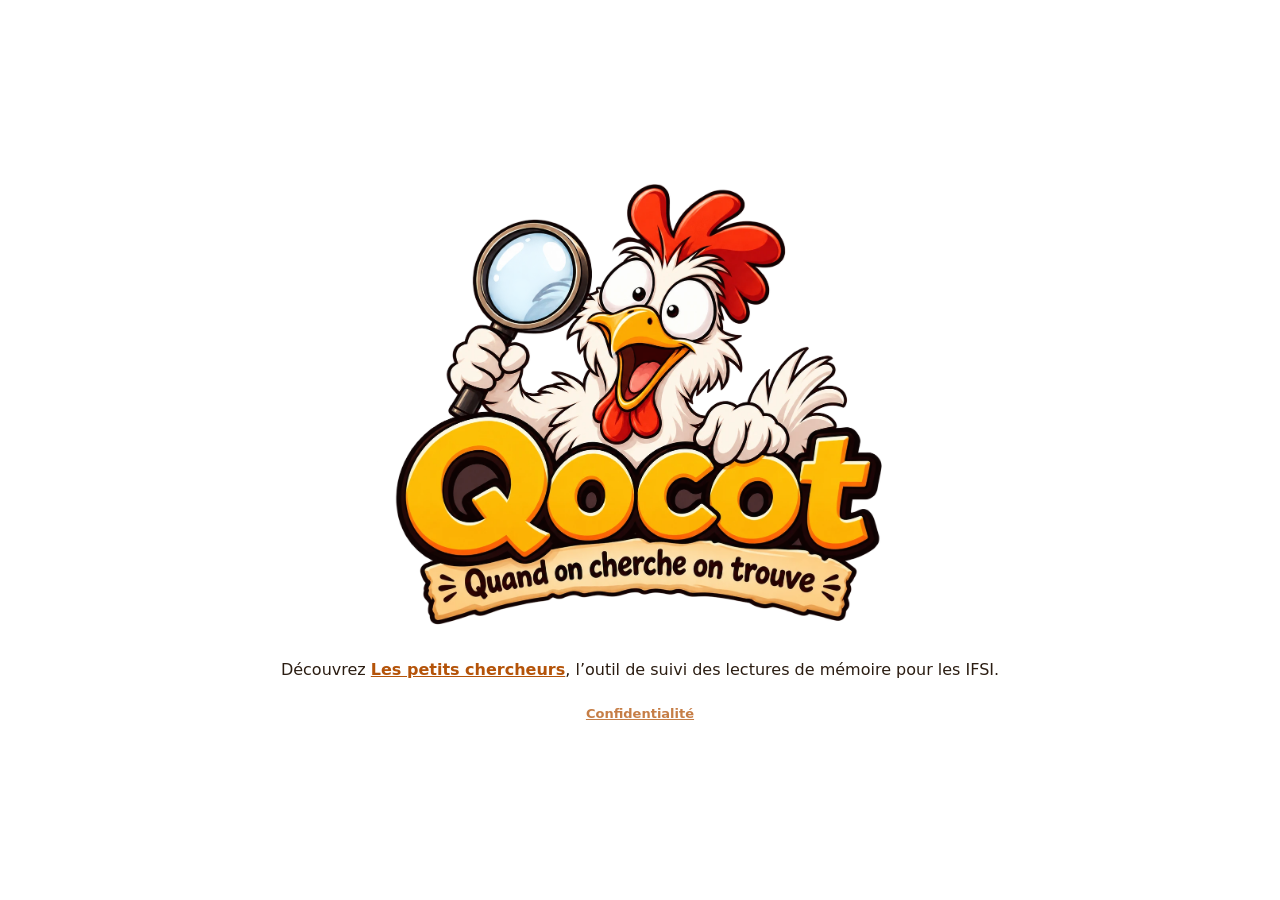
==== accueil-qocot/index.html @ 95ea184d "Page d'accueil de qocot.eu (logo) prête à être déposée Co-Authored-By: Claude Sonnet 5.5 <noreply@an" ====
<!doctype html>
<html lang="fr">
<head>
<meta charset="utf-8">
<meta name="viewport" content="width=device-width, initial-scale=1">
<title>Qocot – Quand on cherche on trouve</title>
<meta name="description" content="Qocot : outils pour chercher, lire et trouver. Quand on cherche on trouve.">
<link rel="icon" href="qocot.webp" type="image/webp">
<style>
  :root { --bg: #ffffff; --tx: #2b1d12; --lien: #b45309; }
  @media (prefers-color-scheme: dark) { :root { --bg: #1b1410; --tx: #f5e9dc; --lien: #fbbf24; } }
  html, body { margin: 0; min-height: 100%; background: var(--bg); color: var(--tx); font: 16px/1.5 system-ui, -apple-system, "Segoe UI", Roboto, sans-serif; }
  main { min-height: 100vh; box-sizing: border-box; padding: 24px 16px; display: flex; flex-direction: column; align-items: center; justify-content: center; gap: 22px; text-align: center; }
  img { display: block; width: min(560px, 90vw); height: auto; background: #fff; border-radius: 24px; padding: 8px; }
  a { color: var(--lien); font-weight: 600; }
  p { margin: 0; }
  footer { font-size: 13px; opacity: .75; }
</style>
</head>
<body>
<main>
  <img src="qocot.webp" alt="Qocot : une poule curieuse avec une loupe. Quand on cherche on trouve.">
  <p>Découvrez <a href="https://lespetitschercheurs.qocot.eu/">Les petits chercheurs</a>, l’outil de suivi des lectures de mémoire pour les IFSI.</p>
  <footer><a href="https://lespetitschercheurs.qocot.eu/privacy.html">Confidentialité</a></footer>
</main>
</body>
</html>
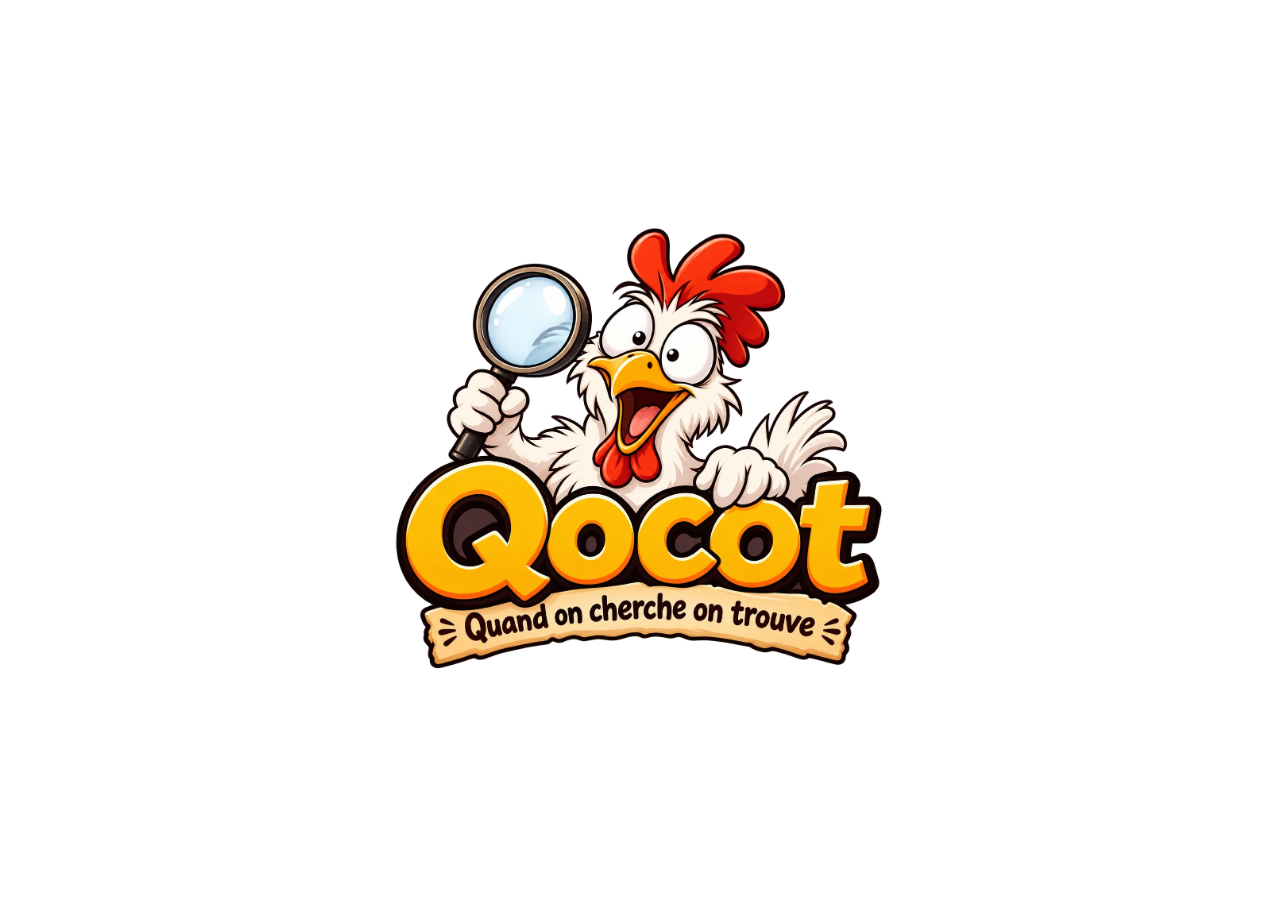
==== commit 09e01e31: "Accueil qocot.eu : logo seul Co-Authored-By: Claude Sonnet 5.5 <noreply@anthropic.com>" ====
--- a/accueil-qocot/index.html
+++ b/accueil-qocot/index.html
@@ -7,21 +7,16 @@
 <meta name="description" content="Qocot : outils pour chercher, lire et trouver. Quand on cherche on trouve.">
 <link rel="icon" href="qocot.webp" type="image/webp">
 <style>
-  :root { --bg: #ffffff; --tx: #2b1d12; --lien: #b45309; }
-  @media (prefers-color-scheme: dark) { :root { --bg: #1b1410; --tx: #f5e9dc; --lien: #fbbf24; } }
+  :root { --bg: #ffffff; --tx: #2b1d12; }
+  @media (prefers-color-scheme: dark) { :root { --bg: #1b1410; --tx: #f5e9dc; } }
   html, body { margin: 0; min-height: 100%; background: var(--bg); color: var(--tx); font: 16px/1.5 system-ui, -apple-system, "Segoe UI", Roboto, sans-serif; }
   main { min-height: 100vh; box-sizing: border-box; padding: 24px 16px; display: flex; flex-direction: column; align-items: center; justify-content: center; gap: 22px; text-align: center; }
   img { display: block; width: min(560px, 90vw); height: auto; background: #fff; border-radius: 24px; padding: 8px; }
-  a { color: var(--lien); font-weight: 600; }
-  p { margin: 0; }
-  footer { font-size: 13px; opacity: .75; }
 </style>
 </head>
 <body>
 <main>
   <img src="qocot.webp" alt="Qocot : une poule curieuse avec une loupe. Quand on cherche on trouve.">
-  <p>Découvrez <a href="https://lespetitschercheurs.qocot.eu/">Les petits chercheurs</a>, l’outil de suivi des lectures de mémoire pour les IFSI.</p>
-  <footer><a href="https://lespetitschercheurs.qocot.eu/privacy.html">Confidentialité</a></footer>
 </main>
 </body>
 </html>
